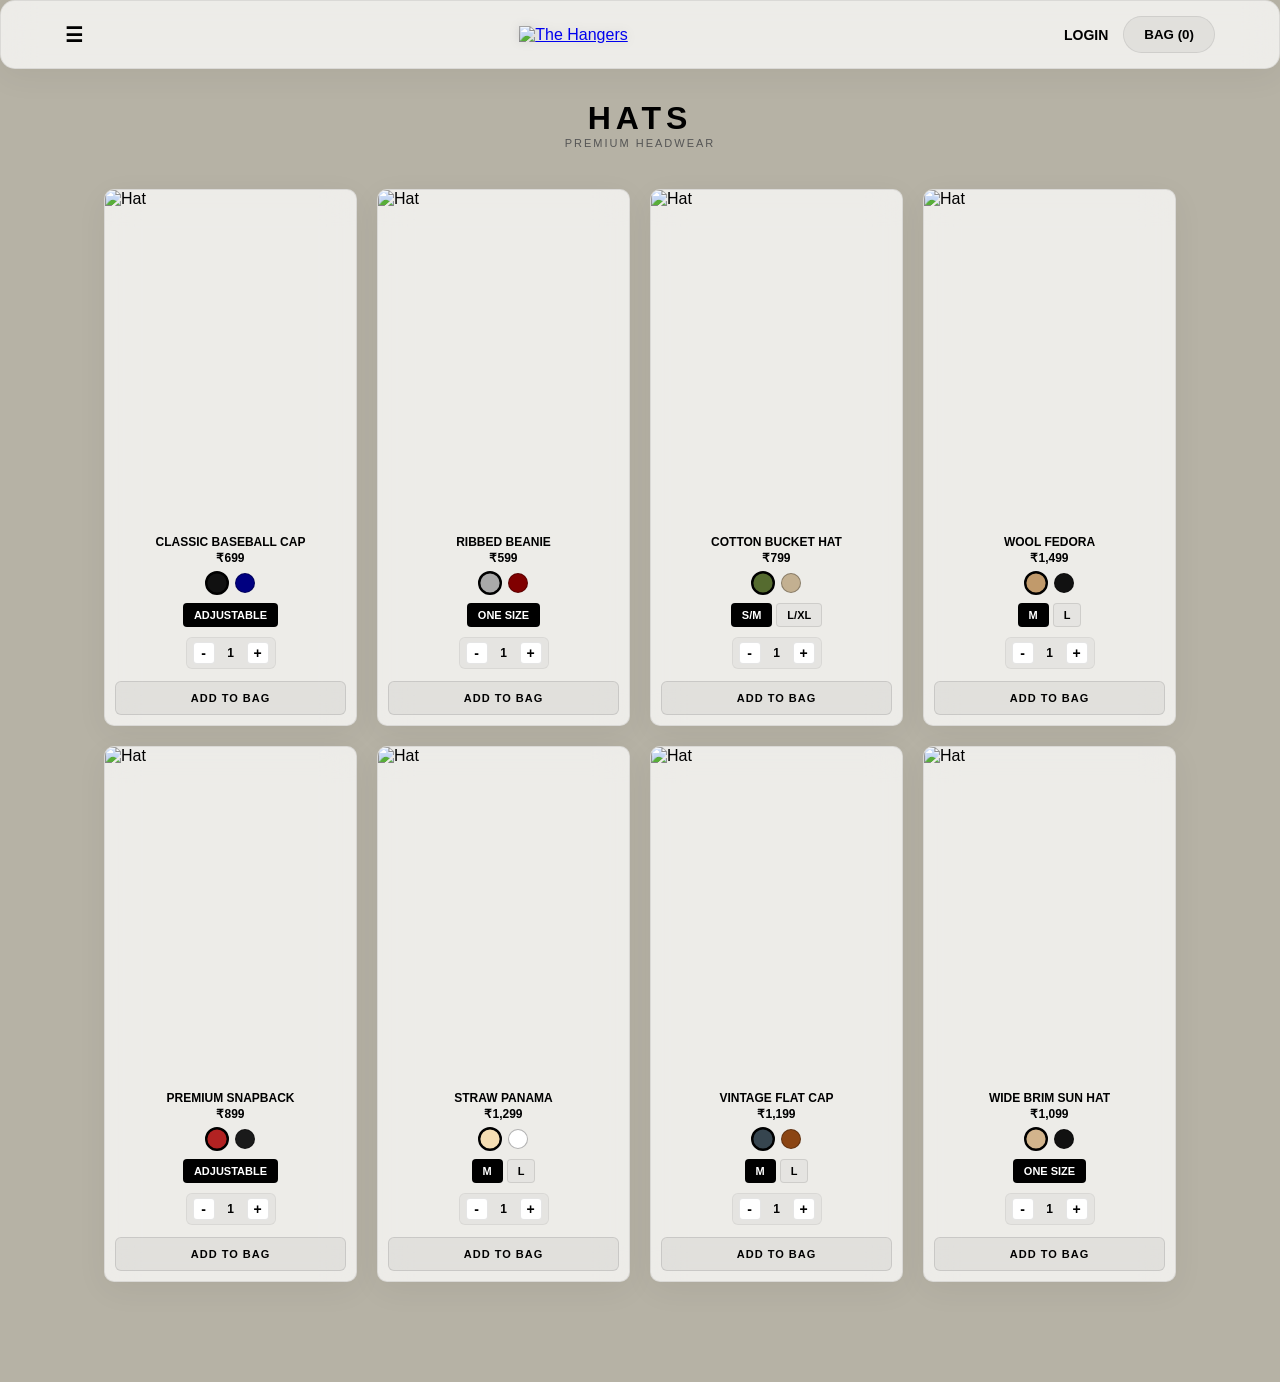
==== hats.html @ b697b9f3 "Add hats.html with product listings and styles" ====
<!DOCTYPE html>
<html lang="en">
<head>
    <meta charset="UTF-8">
    <meta name="viewport" content="width=device-width, initial-scale=1.0">
    <title>Premium Hats | The Hangers</title>
    <link rel="stylesheet" href="style.css">
    <style>
        /* --- SPECIAL CSS FOR COMPACT 2-COLUMN GRID --- */
        .grid-2-columns {
            display: grid;
            grid-template-columns: repeat(2, 1fr);
            gap: 12px; 
            padding: 20px 5% 100px;
            max-width: 1200px;
            margin: 0 auto;
        }
        
        @media (min-width: 768px) {
            .grid-2-columns { grid-template-columns: repeat(4, 1fr); gap: 20px; }
        }

        .grid-2-columns .glass-card { flex: none; border-radius: 10px; }
        .grid-2-columns .card-info { padding: 10px; }
        .grid-2-columns .product-title { font-size: 12px; margin-bottom: 2px; letter-spacing: 0px; font-weight: 800; text-transform: uppercase; color: #000; }
        .grid-2-columns .product-price { font-size: 12px; margin-bottom: 8px; font-weight: 800; color: #000;}
        
        /* STRICT RULES FOR COLOR CIRCLES */
        .grid-2-columns .colors-group { display: flex; flex-direction: row; justify-content: center; gap: 8px; margin-bottom: 10px; }
        .grid-2-columns .color-dot { width: 20px; height: 20px; border-radius: 50% !important; border: 1px solid rgba(0,0,0,0.3); display: inline-block; cursor: pointer; transition: 0.3s; }
        .grid-2-columns .color-dot.active { border: 2px solid #000; transform: scale(1.2); }
        
        /* Shrink Size Buttons */
        .grid-2-columns .sizes-group { display: flex; flex-direction: row; justify-content: center; gap: 4px; margin-bottom: 10px; }
        .grid-2-columns .size-btn { padding: 5px 10px; font-size: 11px; border-radius: 4px; border: 1px solid rgba(0,0,0,0.1); background: rgba(0,0,0,0.03); cursor: pointer; font-weight: bold;}
        .grid-2-columns .size-btn.active { background: #000; color: #fff; }
        
        /* Shrink Quantity Buttons */
        .grid-2-columns .qty-group { display: flex; justify-content: center; align-items: center; gap: 8px; padding: 4px 6px; margin-bottom: 12px; border-radius: 6px; background: rgba(0,0,0,0.03); border: 1px solid rgba(0,0,0,0.05); width: fit-content; margin-left: auto; margin-right: auto;}
        .grid-2-columns .qty-btn { width: 22px; height: 22px; font-size: 14px; border-radius: 4px; border: 1px solid rgba(0,0,0,0.1); background: #fff; cursor: pointer; font-weight: bold;}
        .grid-2-columns .qty-display { font-size: 12px; width: 16px; text-align: center; font-weight: bold;}
        
        /* Shrink Add to Bag Button */
        .grid-2-columns .btn-primary { padding: 10px; font-size: 11px; border-radius: 6px; width: 100%; background: rgba(0,0,0,0.05); border: 1px solid rgba(0,0,0,0.1); cursor: pointer; font-weight: bold;}
        .grid-2-columns .btn-primary:hover { background: #000; color: #fff; }
    </style>
</head>
<body>

<nav class="glass-panel">
    <button class="nav-btn" onclick="toggleSidebar()">☰</button>
    <a href="index.html"><img src="welcome.png" alt="The Hangers" class="main-logo"></a>
    <div style="display: flex; gap: 15px; align-items: center;">
        <button onclick="openLoginModal()" id="user-login-btn" class="nav-login-btn">LOGIN</button>
        <button class="cart-toggle" onclick="toggleCart()">BAG (<span class="cart-count-display">0</span>)</button>
    </div>
</nav>

<header class="page-header" style="padding-top: 100px; padding-bottom: 20px;">
    <h1 style="font-size: 2rem;">HATS</h1>
    <p style="font-size: 11px;">PREMIUM HEADWEAR</p>
</header>

<main class="grid-2-columns">
    
    <div class="glass-card glass-panel">
        <div class="card-img-wrapper"><img src="https://images.unsplash.com/photo-1588850561407-ed78c282e89b?w=500" alt="Hat" class="main-img"></div>
        <div class="card-info">
            <h3 class="product-title">Classic Baseball Cap</h3>
            <p class="product-price">₹699</p>
            <div class="options-container">
                <div class="colors-group">
                    <div class="color-dot active" style="background: #111111;" data-img="https://images.unsplash.com/photo-1588850561407-ed78c282e89b?w=500"></div>
                    <div class="color-dot" style="background: #000080;" data-img="https://images.unsplash.com/photo-1534260933201-6899dddd5d55?w=500"></div>
                </div>
                <div class="sizes-group">
                    <button class="size-btn active">ADJUSTABLE</button>
                </div>
                <div class="qty-group">
                    <button class="qty-btn" onclick="changeQty(this, -1)">-</button><span class="qty-display">1</span><button class="qty-btn" onclick="changeQty(this, 1)">+</button>
                </div>
            </div>
            <button class="btn-primary" onclick="addToBag(this)">ADD TO BAG</button>
        </div>
    </div>

    <div class="glass-card glass-panel">
        <div class="card-img-wrapper"><img src="https://images.unsplash.com/photo-1576871337622-98d48d1cf531?w=500" alt="Hat" class="main-img"></div>
        <div class="card-info">
            <h3 class="product-title">Ribbed Beanie</h3>
            <p class="product-price">₹599</p>
            <div class="options-container">
                <div class="colors-group">
                    <div class="color-dot active" style="background: #A9A9A9;" data-img="https://images.unsplash.com/photo-1576871337622-98d48d1cf531?w=500"></div>
                    <div class="color-dot" style="background: #800000;" data-img="https://images.unsplash.com/photo-1605333555230-0570a256f1ff?w=500"></div>
                </div>
                <div class="sizes-group">
                    <button class="size-btn active">ONE SIZE</button>
                </div>
                <div class="qty-group">
                    <button class="qty-btn" onclick="changeQty(this, -1)">-</button><span class="qty-display">1</span><button class="qty-btn" onclick="changeQty(this, 1)">+</button>
                </div>
            </div>
            <button class="btn-primary" onclick="addToBag(this)">ADD TO BAG</button>
        </div>
    </div>

    <div class="glass-card glass-panel">
        <div class="card-img-wrapper"><img src="https://images.unsplash.com/photo-1614031679244-67258385a753?w=500" alt="Hat" class="main-img"></div>
        <div class="card-info">
            <h3 class="product-title">Cotton Bucket Hat</h3>
            <p class="product-price">₹799</p>
            <div class="options-container">
                <div class="colors-group">
                    <div class="color-dot active" style="background: #556B2F;" data-img="https://images.unsplash.com/photo-1614031679244-67258385a753?w=500"></div>
                    <div class="color-dot" style="background: #C3B091;" data-img="https://images.unsplash.com/photo-1618354691456-11f42277d349?w=500"></div>
                </div>
                <div class="sizes-group">
                    <button class="size-btn active">S/M</button><button class="size-btn">L/XL</button>
                </div>
                <div class="qty-group">
                    <button class="qty-btn" onclick="changeQty(this, -1)">-</button><span class="qty-display">1</span><button class="qty-btn" onclick="changeQty(this, 1)">+</button>
                </div>
            </div>
            <button class="btn-primary" onclick="addToBag(this)">ADD TO BAG</button>
        </div>
    </div>

    <div class="glass-card glass-panel">
        <div class="card-img-wrapper"><img src="https://images.unsplash.com/photo-1514327605112-b887c0e61c0a?w=500" alt="Hat" class="main-img"></div>
        <div class="card-info">
            <h3 class="product-title">Wool Fedora</h3>
            <p class="product-price">₹1,499</p>
            <div class="options-container">
                <div class="colors-group">
                    <div class="color-dot active" style="background: #C19A6B;" data-img="https://images.unsplash.com/photo-1514327605112-b887c0e61c0a?w=500"></div>
                    <div class="color-dot" style="background: #111111;" data-img="https://images.unsplash.com/photo-1556306535-38febf6782e7?w=500"></div>
                </div>
                <div class="sizes-group">
                    <button class="size-btn active">M</button><button class="size-btn">L</button>
                </div>
                <div class="qty-group">
                    <button class="qty-btn" onclick="changeQty(this, -1)">-</button><span class="qty-display">1</span><button class="qty-btn" onclick="changeQty(this, 1)">+</button>
                </div>
            </div>
            <button class="btn-primary" onclick="addToBag(this)">ADD TO BAG</button>
        </div>
    </div>

    <div class="glass-card glass-panel">
        <div class="card-img-wrapper"><img src="https://images.unsplash.com/photo-1556306535-0f09a537f0a3?w=500" alt="Hat" class="main-img"></div>
        <div class="card-info">
            <h3 class="product-title">Premium Snapback</h3>
            <p class="product-price">₹899</p>
            <div class="options-container">
                <div class="colors-group">
                    <div class="color-dot active" style="background: #B22222;" data-img="https://images.unsplash.com/photo-1556306535-0f09a537f0a3?w=500"></div>
                    <div class="color-dot" style="background: #1a1a1a;" data-img="https://images.unsplash.com/photo-1580138980860-6c9c748c9ed1?w=500"></div>
                </div>
                <div class="sizes-group">
                    <button class="size-btn active">ADJUSTABLE</button>
                </div>
                <div class="qty-group">
                    <button class="qty-btn" onclick="changeQty(this, -1)">-</button><span class="qty-display">1</span><button class="qty-btn" onclick="changeQty(this, 1)">+</button>
                </div>
            </div>
            <button class="btn-primary" onclick="addToBag(this)">ADD TO BAG</button>
        </div>
    </div>

    <div class="glass-card glass-panel">
        <div class="card-img-wrapper"><img src="https://images.unsplash.com/photo-1550995166-4c3d31fcbb00?w=500" alt="Hat" class="main-img"></div>
        <div class="card-info">
            <h3 class="product-title">Straw Panama</h3>
            <p class="product-price">₹1,299</p>
            <div class="options-container">
                <div class="colors-group">
                    <div class="color-dot active" style="background: #F5DEB3;" data-img="https://images.unsplash.com/photo-1550995166-4c3d31fcbb00?w=500"></div>
                    <div class="color-dot" style="background: #ffffff;" data-img="https://images.unsplash.com/photo-1572017255470-3486333cdaaf?w=500"></div>
                </div>
                <div class="sizes-group">
                    <button class="size-btn active">M</button><button class="size-btn">L</button>
                </div>
                <div class="qty-group">
                    <button class="qty-btn" onclick="changeQty(this, -1)">-</button><span class="qty-display">1</span><button class="qty-btn" onclick="changeQty(this, 1)">+</button>
                </div>
            </div>
            <button class="btn-primary" onclick="addToBag(this)">ADD TO BAG</button>
        </div>
    </div>

    <div class="glass-card glass-panel">
        <div class="card-img-wrapper"><img src="https://images.unsplash.com/photo-1533615176508-b11dc201620c?w=500" alt="Hat" class="main-img"></div>
        <div class="card-info">
            <h3 class="product-title">Vintage Flat Cap</h3>
            <p class="product-price">₹1,199</p>
            <div class="options-container">
                <div class="colors-group">
                    <div class="color-dot active" style="background: #36454F;" data-img="https://images.unsplash.com/photo-1533615176508-b11dc201620c?w=500"></div>
                    <div class="color-dot" style="background: #8B4513;" data-img="https://images.unsplash.com/photo-1582236378411-bdad467ba620?w=500"></div>
                </div>
                <div class="sizes-group">
                    <button class="size-btn active">M</button><button class="size-btn">L</button>
                </div>
                <div class="qty-group">
                    <button class="qty-btn" onclick="changeQty(this, -1)">-</button><span class="qty-display">1</span><button class="qty-btn" onclick="changeQty(this, 1)">+</button>
                </div>
            </div>
            <button class="btn-primary" onclick="addToBag(this)">ADD TO BAG</button>
        </div>
    </div>

    <div class="glass-card glass-panel">
        <div class="card-img-wrapper"><img src="https://images.unsplash.com/photo-1623625345717-386f917dfa77?w=500" alt="Hat" class="main-img"></div>
        <div class="card-info">
            <h3 class="product-title">Wide Brim Sun Hat</h3>
            <p class="product-price">₹1,099</p>
            <div class="options-container">
                <div class="colors-group">
                    <div class="color-dot active" style="background: #D2B48C;" data-img="https://images.unsplash.com/photo-1623625345717-386f917dfa77?w=500"></div>
                    <div class="color-dot" style="background: #111111;" data-img="https://images.unsplash.com/photo-1518002171953-a080ee817e1f?w=500"></div>
                </div>
                <div class="sizes-group">
                    <button class="size-btn active">ONE SIZE</button>
                </div>
                <div class="qty-group">
                    <button class="qty-btn" onclick="changeQty(this, -1)">-</button><span class="qty-display">1</span><button class="qty-btn" onclick="changeQty(this, 1)">+</button>
                </div>
            </div>
            <button class="btn-primary" onclick="addToBag(this)">ADD TO BAG</button>
        </div>
    </div>

</main>

<div id="left-sidebar" class="sidebar glass-panel">
    <div class="sidebar-header"><h2>MENU</h2><button class="close-btn" onclick="toggleSidebar()">×</button></div>
    <ul class="sidebar-links">
        <li><a href="index.html">HOME</a></li>
        <li><a href="shirts.html">SHIRTS</a></li>
        <li><a href="tshirts.html">T-SHIRTS</a></li>
        <li><a href="jeans.html">JEANS</a></li>
        <li><a href="jackets.html">JACKETS</a></li>
        <li><a href="hats.html">HATS</a></li>
    </ul>
</div>

<div id="cart-sidebar" class="sidebar glass-panel">
    <div class="sidebar-header"><h2>YOUR BAG</h2><button class="close-btn" onclick="toggleCart()">×</button></div>
    <ul id="cart-items"></ul>
    <div class="cart-footer">
        <h3 class="cart-total-display">TOTAL: <span>₹<span id="cart-total">0</span></span></h3>
        <div class="delivery-badge">
            <img src="Speed Delivery.gif" alt="Fast Delivery">
            <p>Express Delivery</p>
        </div>
        <button class="checkout-btn" onclick="openCheckout()">PROCEED TO PAYMENT<img src="https://upload.wikimedia.org/wikipedia/commons/f/f2/Google_Pay_Logo.svg" class="pay-logo"><span style="color:#ddd; font-weight:normal;">|</span><img src="https://upload.wikimedia.org/wikipedia/commons/2/24/Paytm_Logo_%28standalone%29.svg" class="pay-logo"></button>
    </div>
</div>

<script src="script.js"></script>

<script>
document.addEventListener('click', function(e) {
    // 1. Color Dot Click - Changes Image
    if(e.target.classList.contains('color-dot')) {
        const dot = e.target;
        const card = dot.closest('.glass-card');
        
        card.querySelectorAll('.color-dot').forEach(d => d.classList.remove('active'));
        dot.classList.add('active');
        
        const newImageSrc = dot.getAttribute('data-img');
        const mainImg = card.querySelector('.main-img');
        if(mainImg && newImageSrc) {
            mainImg.style.opacity = 0; 
            setTimeout(() => {
                mainImg.src = newImageSrc; 
                mainImg.style.opacity = 1; 
            }, 150);
        }
    }

    // 2. Size Button Click
    if(e.target.classList.contains('size-btn')) {
        const btn = e.target;
        const group = btn.closest('.sizes-group');
        group.querySelectorAll('.size-btn').forEach(b => b.classList.remove('active'));
        btn.classList.add('active');
    }
});
</script>

</body>
</html>
---- style.css ----
:root {
    --glass-bg: rgba(255, 255, 255, 0.75); 
    --glass-border: rgba(0, 0, 0, 0.08); 
    --glass-blur: blur(16px);
    --text-main: #000000; 
    --text-muted: #555555;
    --cream-bg: #B6B2A5;
}

* { margin: 0; padding: 0; box-sizing: border-box; font-family: 'Inter', sans-serif; }

body { background: var(--cream-bg); color: var(--text-main); overflow-x: hidden; min-height: 100vh; }

/* GLASSMORPHISM */
.glass-panel {
    background: var(--glass-bg); backdrop-filter: var(--glass-blur); -webkit-backdrop-filter: var(--glass-blur);
    border: 1px solid var(--glass-border); border-radius: 15px; box-shadow: 0 8px 32px 0 rgba(0, 0, 0, 0.05);
}

/* NAVIGATION */
nav { display: flex; justify-content: space-between; align-items: center; padding: 15px 5%; position: fixed; width: 100%; top: 0; z-index: 2000; border-radius: 0 0 15px 15px; border-top: none; }
.main-logo { height: 30px; filter: drop-shadow(0px 0px 5px rgba(0,0,0,0.1)); }
.nav-btn { background: none; border: none; color: #000; font-size: 20px; cursor: pointer; font-weight: 800; }
.nav-login-btn { background: none; border: none; font-weight: 800; font-size: 14px; cursor: pointer; color: #000; text-transform: uppercase; }
.cart-toggle { background: rgba(0,0,0,0.05); padding: 10px 20px; border-radius: 20px; border: 1px solid var(--glass-border); color: #000; font-weight: 800; cursor: pointer; transition: 0.3s; }
.cart-toggle:hover { background: rgba(0,0,0,0.1); }

/* HEADERS */
.page-header { text-align: center; padding: 120px 20px 30px; }
.page-header h1 { font-size: 3rem; font-weight: 800; letter-spacing: 5px; text-transform: uppercase; color: #000; }
.page-header p { color: var(--text-muted); font-size: 14px; letter-spacing: 2px; }

/* SALE MARQUEE */
.sale-banner { background: #1a1a1a; color: #ffffff; padding: 12px 0; overflow: hidden; white-space: nowrap; display: flex; align-items: center; margin-bottom: 20px; }
.marquee { display: inline-block; animation: marquee-scroll 20s linear infinite; font-weight: 700; font-size: 13px; letter-spacing: 2px; text-transform: uppercase; }
@keyframes marquee-scroll { 0% { transform: translateX(0); } 100% { transform: translateX(-50%); } }

/* COMMON SECTION STYLES */
.section-header { text-align: center; padding: 0 5%; margin-bottom: 15px; }
.section-header h2 { font-size: 20px; font-weight: 800; letter-spacing: 2px; color: #000; }
.section-header p { font-size: 13px; color: var(--text-muted); font-weight: 600; margin-top: 5px; }
.section-subtitle { font-size: 12px; font-weight: 800; color: #666; letter-spacing: 3px; margin-bottom: 15px; text-transform: uppercase; text-align: center; }

/* BRAND CIRCLES */
.brands-section { padding: 10px 5% 20px; }
.brands-container { display: flex; justify-content: center; align-items: center; gap: 15px; overflow-x: auto; padding-bottom: 10px; scrollbar-width: none; }
.brands-container::-webkit-scrollbar { display: none; }
.brand-circle { width: 65px; height: 65px; border-radius: 50%; background: #ffffff; display: flex; justify-content: center; align-items: center; box-shadow: 0 4px 10px rgba(0,0,0,0.06); border: 1px solid rgba(0,0,0,0.05); transition: 0.3s ease; flex-shrink: 0; padding: 12px; cursor: pointer; }
.brand-circle:hover { transform: translateY(-5px); box-shadow: 0 8px 15px rgba(0,0,0,0.12); border-color: #000; }
.brand-circle img { width: 100%; height: 100%; object-fit: contain; }

/* --- NEW: MINI AD BANNERS --- */
.promo-section { padding: 10px 5% 30px; }
.promo-slider { display: flex; gap: 15px; overflow-x: auto; scroll-snap-type: x mandatory; scrollbar-width: none; padding-bottom: 10px; }
.promo-slider::-webkit-scrollbar { display: none; }
.promo-banner { flex: 0 0 260px; height: 100px; border-radius: 12px; overflow: hidden; scroll-snap-align: start; cursor: pointer; position: relative; }
.promo-banner img, .promo-banner video { width: 100%; height: 100%; object-fit: cover; }
.promo-banner::after { content: ''; position: absolute; top:0; left:0; width:100%; height:100%; background: linear-gradient(to right, rgba(0,0,0,0.2), transparent); pointer-events: none; }

/* --- NEW: HORIZONTAL SLIDING CATEGORIES --- */
.category-section { padding: 10px 0 40px; }
.horizontal-slider { display: flex; gap: 20px; overflow-x: auto; padding: 10px 5% 30px; scroll-snap-type: x mandatory; scrollbar-width: none; }
.horizontal-slider::-webkit-scrollbar { display: none; }

.glass-card { flex: 0 0 240px; scroll-snap-align: start; overflow: hidden; display: flex; flex-direction: column; transition: 0.4s ease; cursor: pointer; }
.glass-card:hover { transform: translateY(-8px); box-shadow: 0 15px 40px rgba(0,0,0,0.12); border-color: rgba(0,0,0,0.2); }
.card-img-wrapper { width: 100%; aspect-ratio: 3/4; overflow: hidden; position: relative; }
.card-img-wrapper img { width: 100%; height: 100%; object-fit: cover; transition: transform 0.6s ease; }
.glass-card:hover .card-img-wrapper img { transform: scale(1.08); }
.card-info { padding: 15px; text-align: center; display: flex; flex-direction: column; flex-grow: 1; }
.card-info h3 { font-size: 15px; font-weight: 800; text-transform: uppercase; margin-bottom: 5px; color: #000; }
.card-info p { color: var(--text-muted); font-size: 12px; margin-bottom: 15px; font-weight: 600; }

/* BUTTONS */
.btn-primary { width: 100%; padding: 12px; background: rgba(0,0,0,0.05); color: #000; border: 1px solid rgba(0,0,0,0.1); border-radius: 8px; font-weight: 800; font-size: 11px; letter-spacing: 1px; cursor: pointer; transition: 0.3s; }
.btn-primary:hover { background: #000; color: #fff; }
.checkout-btn { width: 100%; padding: 16px; background: #000; color: #fff; border: none; border-radius: 10px; font-weight: 900; font-size: 13px; cursor: pointer; display: flex; justify-content: center; align-items: center; gap: 10px; transition: 0.3s; }
.checkout-btn:hover { background: #333; transform: translateY(-2px); }
.danger-btn { width: 100%; padding: 16px; background: #ff4f4f; color: #fff; border: none; border-radius: 10px; font-weight: 800; font-size: 13px; cursor: pointer; margin-top: 15px; }

/* ABOUT SECTION */
.about-section { padding: 10px 5% 60px; max-width: 1200px; margin: 0 auto; }
.about-grid { display: grid; grid-template-columns: repeat(auto-fit, minmax(250px, 1fr)); gap: 15px; }
.about-media { height: 250px; padding: 10px; border-radius: 15px; overflow: hidden; display: flex; justify-content: center; align-items: center; }
.about-media img, .about-media video { width: 100%; height: 100%; object-fit: cover; border-radius: 10px; }
.about-text { text-align: center; margin-top: 25px; color: #444; line-height: 1.6; font-size: 14px; font-weight: 500; padding: 0 5%; }

/* SIDEBARS */
.sidebar { height: 100%; width: 350px; max-width: 85vw; position: fixed; top: 0; z-index: 4000; padding: 30px 20px; display: flex; flex-direction: column; transition: 0.5s cubic-bezier(0.77, 0, 0.175, 1); background: var(--glass-bg); backdrop-filter: var(--glass-blur); -webkit-backdrop-filter: var(--glass-blur); }
#left-sidebar { left: -400px; border-right: 1px solid var(--glass-border); }
#left-sidebar.open { left: 0; }
#cart-sidebar { right: -400px; border-left: 1px solid var(--glass-border); }
#cart-sidebar.open { right: 0; }
.sidebar-header { display: flex; justify-content: space-between; align-items: center; border-bottom: 1px solid var(--glass-border); padding-bottom: 15px; margin-bottom: 15px; }
.sidebar-header h2 { font-size: 18px; font-weight: 800; letter-spacing: 1px; }
.close-btn { background: none; border: none; font-size: 28px; cursor: pointer; color: #000; }
.sidebar-links { list-style: none; display: flex; flex-direction: column; gap: 20px; padding-top: 10px; }
.sidebar-links a { color: #000; text-decoration: none; font-weight: 800; font-size: 16px; }

/* CART DETAILS */
#cart-items { list-style: none; flex-grow: 1; overflow-y: auto; padding-right: 5px; }
#cart-items::-webkit-scrollbar { width: 4px; }
#cart-items::-webkit-scrollbar-thumb { background: rgba(0,0,0,0.2); border-radius: 4px; }
.cart-item { display: flex; justify-content: space-between; align-items: center; padding: 12px; margin-bottom: 10px; background: rgba(0,0,0,0.03); border-radius: 10px; border: 1px solid rgba(0,0,0,0.05); }
.cart-footer { border-top: 1px solid var(--glass-border); padding-top: 15px; }
.cart-total-display { display: flex; justify-content: space-between; margin-bottom: 10px; font-size: 16px; font-weight: 800; }
.delivery-badge { text-align: center; margin: 10px 0 15px; padding: 10px; background: rgba(0,0,0,0.03); border-radius: 10px; border: 1px dashed rgba(0,0,0,0.1); }
.delivery-badge img { width: 60px; height: auto; display: block; margin: 0 auto 5px; }
.delivery-badge p { font-size: 10px; font-weight: 800; color: #000; letter-spacing: 1px; text-transform: uppercase; }
.pay-logo { height: 14px; object-fit: contain; filter: invert(1); }

/* MODALS */
.modal { display: none; position: fixed; inset: 0; background: rgba(255,255,255,0.3); backdrop-filter: blur(8px); -webkit-backdrop-filter: blur(8px); z-index: 5000; align-items: center; justify-content: center; padding: 15px; }
.modal-content { position: relative; width: 100%; max-width: 400px; padding: 30px; max-height: 90vh; overflow-y: auto; scrollbar-width: none; }
.modal-content::-webkit-scrollbar { display: none; }
.modal-close { position: absolute; top: 15px; right: 20px; background: none; border: none; font-size: 24px; cursor: pointer; color: #000; }
.modal-title { font-size: 20px; font-weight: 800; text-align: center; margin-bottom: 5px; }
.modal-subtitle { text-align: center; color: #666; font-size: 12px; margin-bottom: 20px; font-weight: 500; }

/* MODAL INPUTS */
.modal-content input, .modal-content textarea { width: 100%; padding: 14px; margin-bottom: 12px; background: rgba(255,255,255,0.6); border: 1px solid rgba(0,0,0,0.1); color: #000; border-radius: 8px; font-size: 13px; font-weight: 500; transition: 0.3s; box-sizing: border-box; }
.modal-content input:focus, .modal-content textarea:focus { outline: none; border-color: #000; background: #fff; }
.input-group { display: flex; align-items: center; background: rgba(0,0,0,0.03); border: 1px solid rgba(0,0,0,0.1); border-radius: 8px; margin-bottom: 15px; padding-left: 15px; }
.input-group input { background: transparent; border: none; margin-bottom: 0; }
.input-group input:focus { background: transparent; border: none; }
.locked-input { background: rgba(0,0,0,0.04) !important; color: #777 !important; font-weight: bold; cursor: not-allowed; }
.otp-box { text-align: center; letter-spacing: 8px; font-size: 20px !important; font-weight: 800 !important; }
.text-btn { width: 100%; background: none; border: none; color: #888; font-size: 12px; margin-top: 15px; cursor: pointer; text-decoration: underline; }
.success-message { display: none; color: #15803d; text-align: center; margin-top: 20px; font-weight: 800; font-size: 14px; }
.success-message span { color: #000; font-weight: 500; font-size: 12px; }

/* WELCOME VIDEO */
.welcome-overlay { position: fixed; inset: 0; background: rgba(182, 178, 165, 0.98); z-index: 9999; display: flex; justify-content: center; align-items: center; transition: opacity 0.5s ease; }
.welcome-content { position: relative; width: 85%; max-width: 320px; background: var(--glass-bg); padding: 8px; border-radius: 15px; box-shadow: 0 15px 40px rgba(0,0,0,0.15); }
.welcome-content video { width: 100%; border-radius: 10px; display: block; }
.skip-btn { position: absolute; top: -40px; right: 0; background: rgba(0,0,0,0.1); border: 1px solid rgba(0,0,0,0.05); color: #000; font-weight: 800; font-size: 11px; padding: 6px 16px; border-radius: 20px; cursor: pointer; transition: 0.3s; }
.skip-btn:hover { background: #000; color: #fff; }
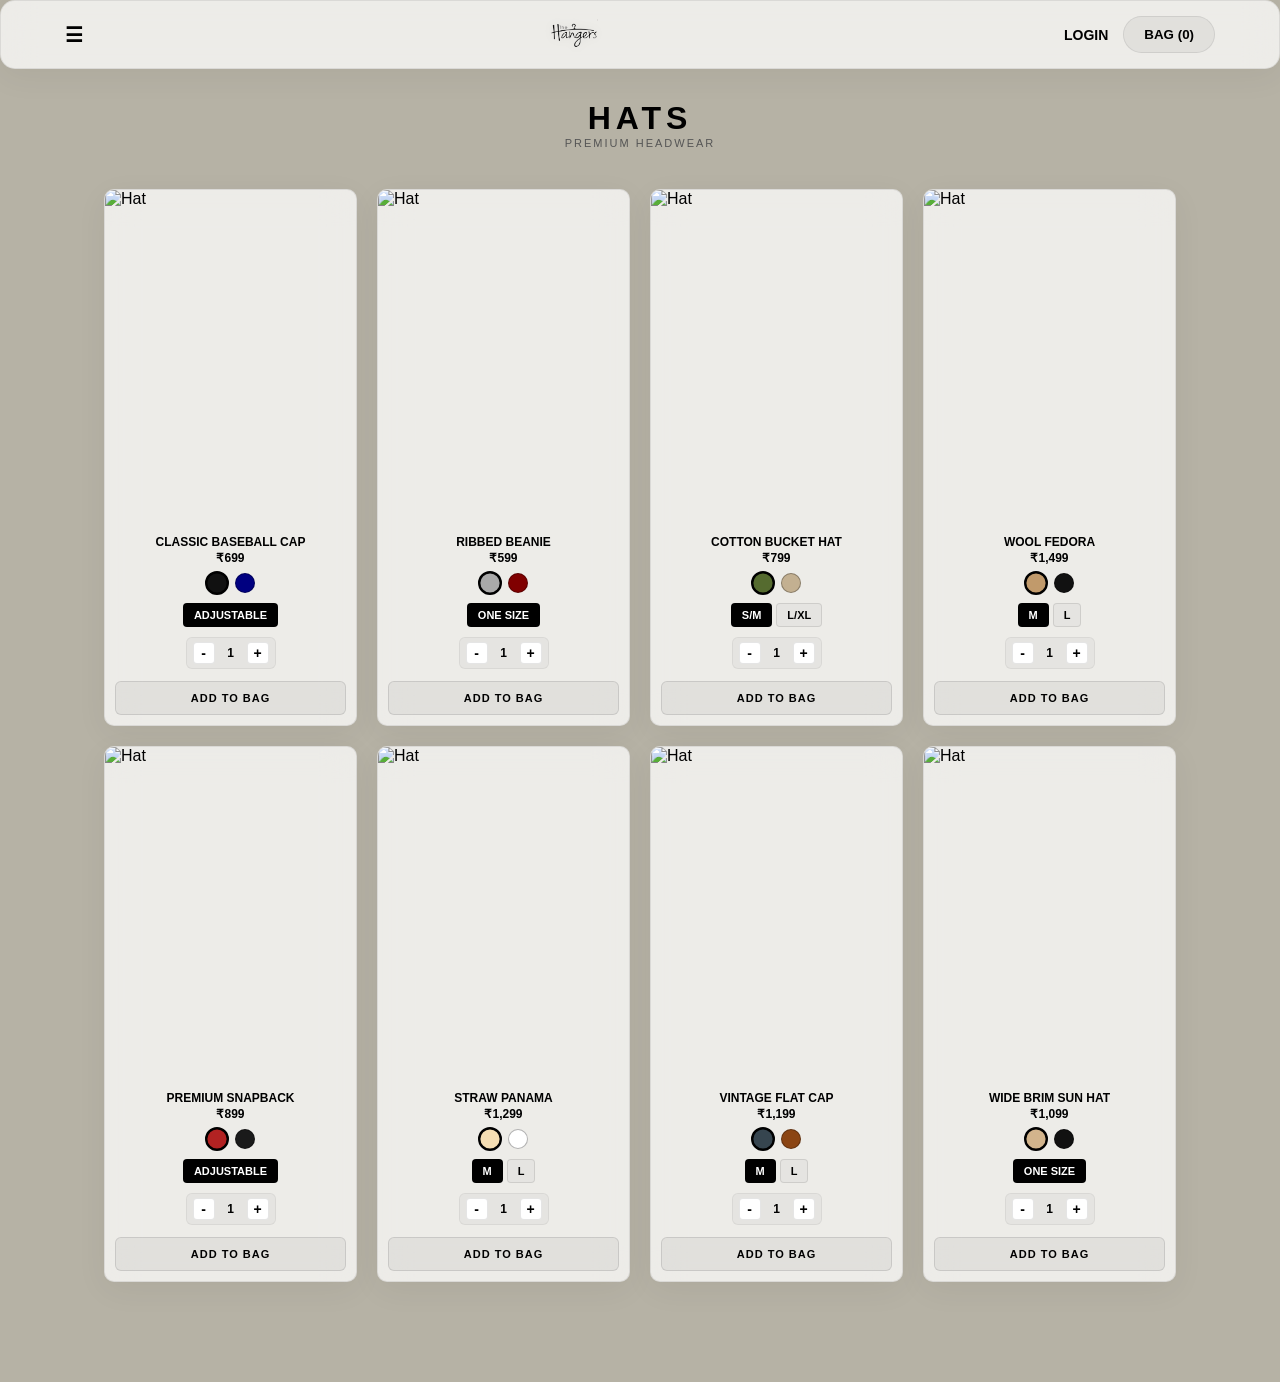
==== commit e312c9eb: "Update hats.html" ====
--- a/hats.html
+++ b/hats.html
@@ -49,7 +49,7 @@
 
 <nav class="glass-panel">
     <button class="nav-btn" onclick="toggleSidebar()">☰</button>
-    <a href="index.html"><img src="welcome.png" alt="The Hangers" class="main-logo"></a>
+    <a href="index.html"><img src="IMG_4814.png" alt="The Hangers" class="main-logo"></a>
     <div style="display: flex; gap: 15px; align-items: center;">
         <button onclick="openLoginModal()" id="user-login-btn" class="nav-login-btn">LOGIN</button>
         <button class="cart-toggle" onclick="toggleCart()">BAG (<span class="cart-count-display">0</span>)</button>
